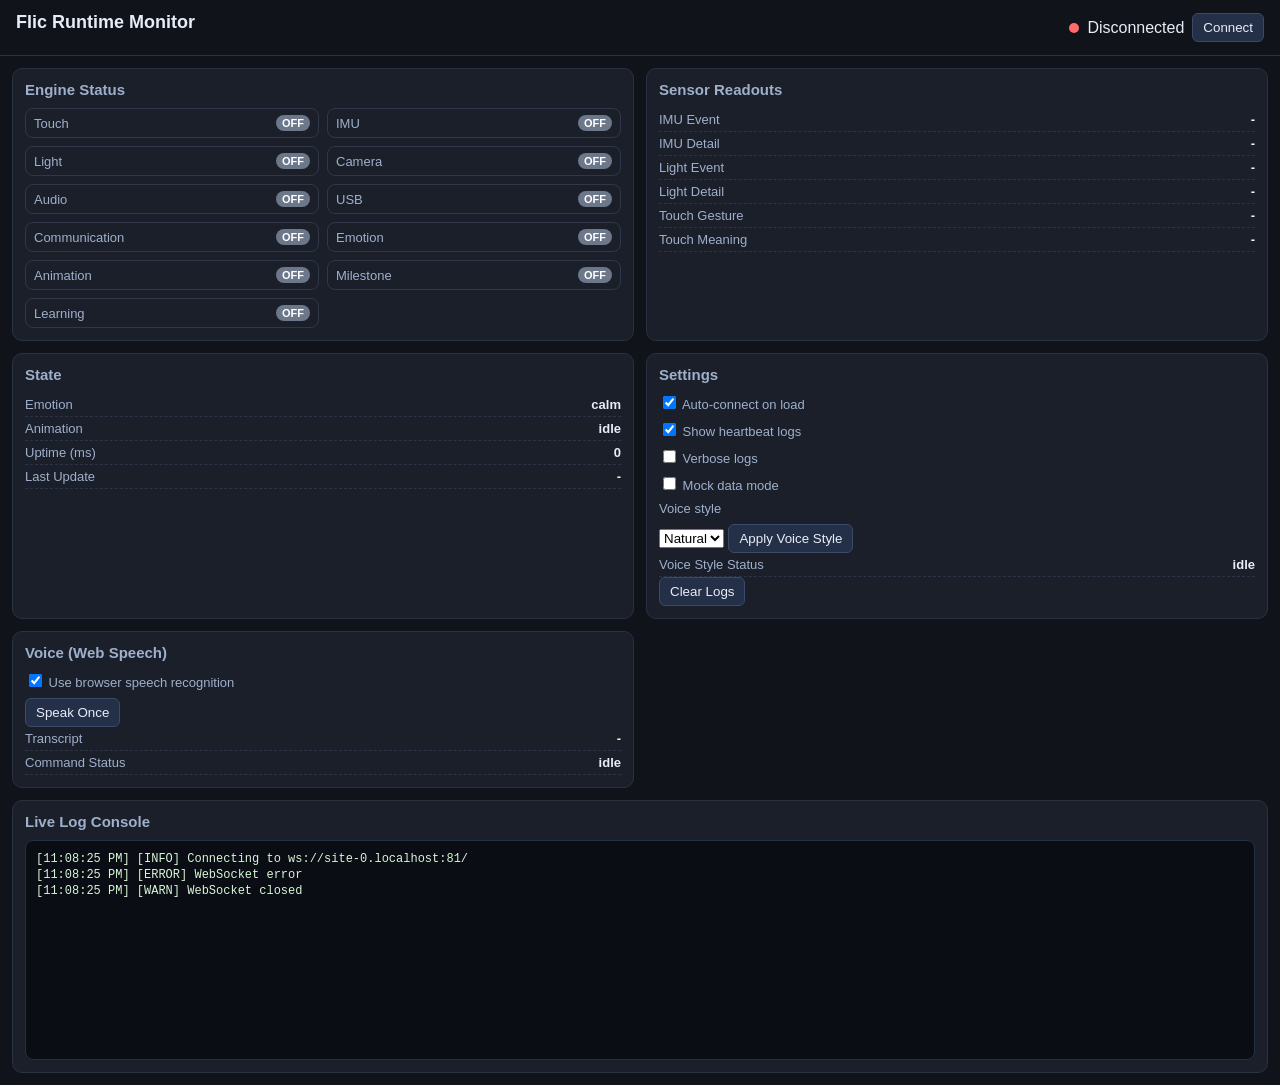
==== webui/index.html @ 97e425e0 "nightly update – local changes" ====
<!doctype html>
<html lang="en">
<head>
  <meta charset="utf-8" />
  <meta name="viewport" content="width=device-width, initial-scale=1" />
  <title>Flic WebUI</title>
  <link rel="stylesheet" href="./style.css" />
</head>
<body>
  <header class="topbar">
    <h1>Flic Runtime Monitor</h1>
    <div class="conn">
      <span id="connDot" class="dot off"></span>
      <span id="connText">Disconnected</span>
      <button id="btnConnect">Connect</button>
    </div>
  </header>

  <main class="grid">
    <section class="card">
      <h2>Engine Status</h2>
      <div id="engineStatus" class="status-grid">
        <div data-engine="touch" class="status">Touch <span class="badge off">OFF</span></div>
        <div data-engine="imu" class="status">IMU <span class="badge off">OFF</span></div>
        <div data-engine="light" class="status">Light <span class="badge off">OFF</span></div>
        <div data-engine="camera" class="status">Camera <span class="badge off">OFF</span></div>
        <div data-engine="audio" class="status">Audio <span class="badge off">OFF</span></div>
        <div data-engine="usb" class="status">USB <span class="badge off">OFF</span></div>
        <div data-engine="communication" class="status">Communication <span class="badge off">OFF</span></div>
        <div data-engine="emotion" class="status">Emotion <span class="badge off">OFF</span></div>
        <div data-engine="animation" class="status">Animation <span class="badge off">OFF</span></div>
        <div data-engine="milestone" class="status">Milestone <span class="badge off">OFF</span></div>
        <div data-engine="learning" class="status">Learning <span class="badge off">OFF</span></div>
      </div>
    </section>

    <section class="card">
      <h2>Sensor Readouts</h2>
      <div class="kv"><span>IMU Event</span><strong id="imuEvent">-</strong></div>
      <div class="kv"><span>IMU Detail</span><strong id="imuDetail">-</strong></div>
      <div class="kv"><span>Light Event</span><strong id="lightEvent">-</strong></div>
      <div class="kv"><span>Light Detail</span><strong id="lightDetail">-</strong></div>
      <div class="kv"><span>Touch Gesture</span><strong id="touchGesture">-</strong></div>
      <div class="kv"><span>Touch Meaning</span><strong id="touchMeaning">-</strong></div>
    </section>

    <section class="card">
      <h2>State</h2>
      <div class="kv"><span>Emotion</span><strong id="emotionState">calm</strong></div>
      <div class="kv"><span>Animation</span><strong id="animationState">idle</strong></div>
      <div class="kv"><span>Uptime (ms)</span><strong id="uptime">0</strong></div>
      <div class="kv"><span>Last Update</span><strong id="lastUpdate">-</strong></div>
    </section>

    <section class="card">
      <h2>Settings</h2>
      <label><input id="toggleAutoConnect" type="checkbox" checked /> Auto-connect on load</label>
      <label><input id="toggleHeartbeat" type="checkbox" checked /> Show heartbeat logs</label>
      <label><input id="toggleVerbose" type="checkbox" /> Verbose logs</label>
      <label><input id="toggleMock" type="checkbox" /> Mock data mode</label>
      <label for="voiceStyleSelect">Voice style</label>
      <select id="voiceStyleSelect">
        <option value="natural">Natural</option>
        <option value="bright">Bright</option>
        <option value="deep">Deep</option>
      </select>
      <button id="btnApplyVoiceStyle">Apply Voice Style</button>
      <div class="kv"><span>Voice Style Status</span><strong id="voiceStyleStatus">idle</strong></div>
      <button id="btnClearLogs">Clear Logs</button>
    </section>

    <section class="card">
      <h2>Voice (Web Speech)</h2>
      <label><input id="toggleUseBrowserSpeech" type="checkbox" checked /> Use browser speech recognition</label>
      <button id="btnSpeakOnce">Speak Once</button>
      <div class="kv"><span>Transcript</span><strong id="voiceTranscript">-</strong></div>
      <div class="kv"><span>Command Status</span><strong id="voiceCommandStatus">idle</strong></div>
    </section>

    <section class="card span-2">
      <h2>Live Log Console</h2>
      <pre id="logConsole" class="console"></pre>
    </section>
  </main>

  <script src="./app.js"></script>
</body>
</html>
---- webui/style.css ----
:root {
  --bg: #101319;
  --card: #1a1f29;
  --text: #e7edf8;
  --muted: #9fb0cc;
  --ok: #3ddc97;
  --warn: #ffcc66;
  --off: #6c778a;
  --accent: #61a8ff;
}

* { box-sizing: border-box; }
body {
  margin: 0;
  font-family: Inter, Segoe UI, Arial, sans-serif;
  background: var(--bg);
  color: var(--text);
}

.topbar {
  display: flex;
  justify-content: space-between;
  align-items: center;
  padding: 12px 16px;
  border-bottom: 1px solid #2a3140;
}

h1, h2 { margin: 0 0 10px 0; }
h1 { font-size: 18px; }
h2 { font-size: 15px; color: var(--muted); }

.conn { display: flex; align-items: center; gap: 8px; }
.dot {
  width: 10px;
  height: 10px;
  border-radius: 50%;
  display: inline-block;
}
.dot.on { background: var(--ok); }
.dot.off { background: #ff6b6b; }

button {
  background: #243047;
  color: var(--text);
  border: 1px solid #3a4a68;
  border-radius: 6px;
  padding: 6px 10px;
  cursor: pointer;
}
button:hover { background: #2f3e5b; }

.grid {
  display: grid;
  grid-template-columns: repeat(2, minmax(260px, 1fr));
  gap: 12px;
  padding: 12px;
}

.card {
  background: var(--card);
  border: 1px solid #2a3140;
  border-radius: 10px;
  padding: 12px;
}

.span-2 { grid-column: span 2; }

.status-grid {
  display: grid;
  grid-template-columns: repeat(2, minmax(120px, 1fr));
  gap: 8px;
}

.status {
  display: flex;
  justify-content: space-between;
  align-items: center;
  font-size: 13px;
  color: var(--muted);
  border: 1px solid #2f3748;
  border-radius: 8px;
  padding: 6px 8px;
}

.badge {
  font-size: 11px;
  border-radius: 10px;
  padding: 2px 6px;
  color: #000;
  font-weight: 600;
}
.badge.on { background: var(--ok); }
.badge.off { background: var(--off); color: #fff; }

.kv {
  display: flex;
  justify-content: space-between;
  gap: 12px;
  font-size: 13px;
  padding: 4px 0;
  border-bottom: 1px dashed #2b3448;
}
.kv span { color: var(--muted); }
.kv strong { color: var(--text); }

label {
  display: block;
  margin: 8px 0;
  color: var(--muted);
  font-size: 13px;
}

.console {
  margin: 0;
  min-height: 220px;
  max-height: 320px;
  overflow: auto;
  background: #0a0d13;
  color: #d7f5d7;
  border: 1px solid #263043;
  border-radius: 8px;
  padding: 10px;
  font-size: 12px;
  line-height: 1.35;
}
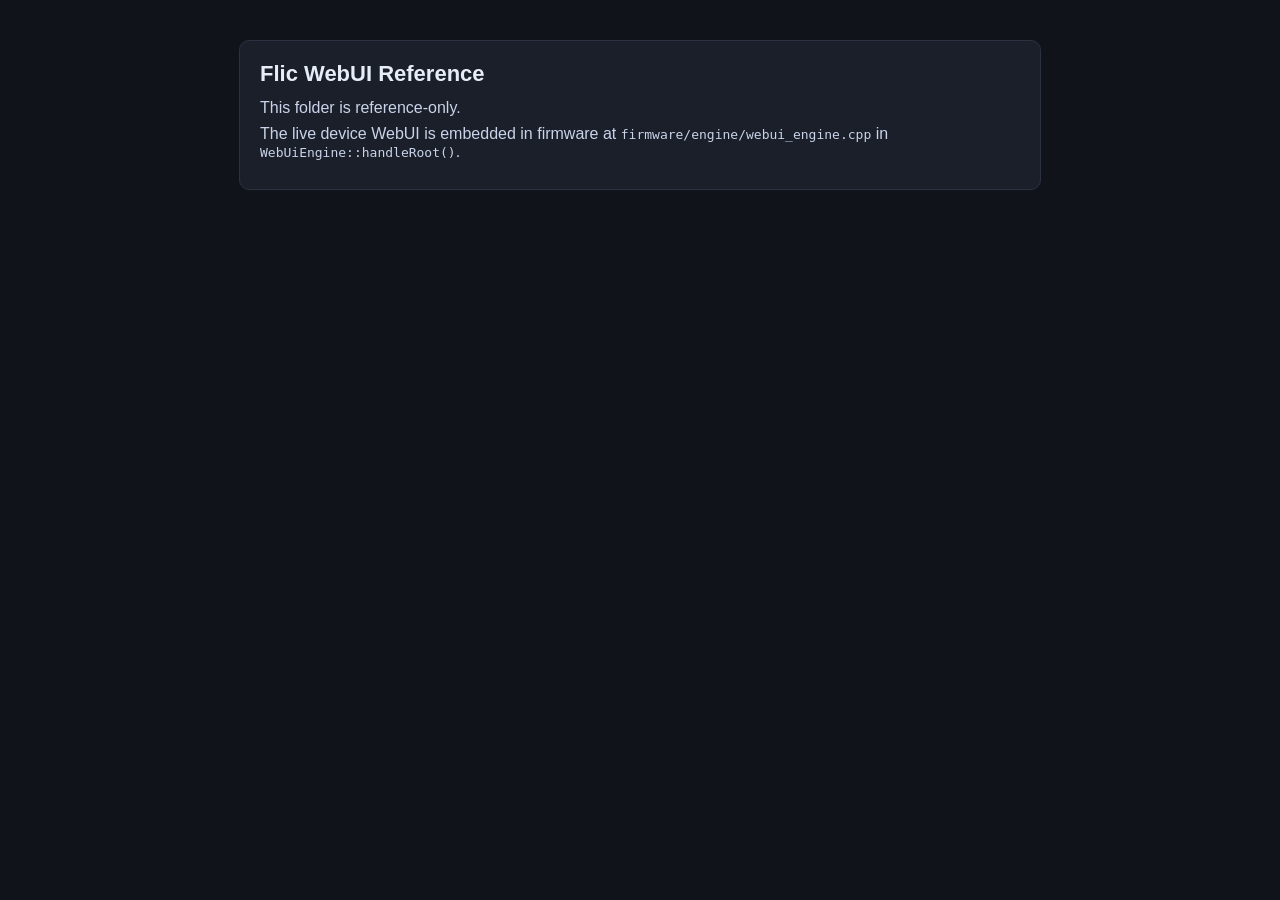
==== commit 74af448d: "focused repair pass: retire legacy STT, async TTS/animation, hygiene" ====
--- a/webui/index.html
+++ b/webui/index.html
@@ -3,86 +3,14 @@
 <head>
   <meta charset="utf-8" />
   <meta name="viewport" content="width=device-width, initial-scale=1" />
-  <title>Flic WebUI</title>
+  <title>Flic WebUI (Reference Only)</title>
   <link rel="stylesheet" href="./style.css" />
 </head>
 <body>
-  <header class="topbar">
-    <h1>Flic Runtime Monitor</h1>
-    <div class="conn">
-      <span id="connDot" class="dot off"></span>
-      <span id="connText">Disconnected</span>
-      <button id="btnConnect">Connect</button>
-    </div>
-  </header>
-
-  <main class="grid">
-    <section class="card">
-      <h2>Engine Status</h2>
-      <div id="engineStatus" class="status-grid">
-        <div data-engine="touch" class="status">Touch <span class="badge off">OFF</span></div>
-        <div data-engine="imu" class="status">IMU <span class="badge off">OFF</span></div>
-        <div data-engine="light" class="status">Light <span class="badge off">OFF</span></div>
-        <div data-engine="camera" class="status">Camera <span class="badge off">OFF</span></div>
-        <div data-engine="audio" class="status">Audio <span class="badge off">OFF</span></div>
-        <div data-engine="usb" class="status">USB <span class="badge off">OFF</span></div>
-        <div data-engine="communication" class="status">Communication <span class="badge off">OFF</span></div>
-        <div data-engine="emotion" class="status">Emotion <span class="badge off">OFF</span></div>
-        <div data-engine="animation" class="status">Animation <span class="badge off">OFF</span></div>
-        <div data-engine="milestone" class="status">Milestone <span class="badge off">OFF</span></div>
-        <div data-engine="learning" class="status">Learning <span class="badge off">OFF</span></div>
-      </div>
-    </section>
-
-    <section class="card">
-      <h2>Sensor Readouts</h2>
-      <div class="kv"><span>IMU Event</span><strong id="imuEvent">-</strong></div>
-      <div class="kv"><span>IMU Detail</span><strong id="imuDetail">-</strong></div>
-      <div class="kv"><span>Light Event</span><strong id="lightEvent">-</strong></div>
-      <div class="kv"><span>Light Detail</span><strong id="lightDetail">-</strong></div>
-      <div class="kv"><span>Touch Gesture</span><strong id="touchGesture">-</strong></div>
-      <div class="kv"><span>Touch Meaning</span><strong id="touchMeaning">-</strong></div>
-    </section>
-
-    <section class="card">
-      <h2>State</h2>
-      <div class="kv"><span>Emotion</span><strong id="emotionState">calm</strong></div>
-      <div class="kv"><span>Animation</span><strong id="animationState">idle</strong></div>
-      <div class="kv"><span>Uptime (ms)</span><strong id="uptime">0</strong></div>
-      <div class="kv"><span>Last Update</span><strong id="lastUpdate">-</strong></div>
-    </section>
-
-    <section class="card">
-      <h2>Settings</h2>
-      <label><input id="toggleAutoConnect" type="checkbox" checked /> Auto-connect on load</label>
-      <label><input id="toggleHeartbeat" type="checkbox" checked /> Show heartbeat logs</label>
-      <label><input id="toggleVerbose" type="checkbox" /> Verbose logs</label>
-      <label><input id="toggleMock" type="checkbox" /> Mock data mode</label>
-      <label for="voiceStyleSelect">Voice style</label>
-      <select id="voiceStyleSelect">
-        <option value="natural">Natural</option>
-        <option value="bright">Bright</option>
-        <option value="deep">Deep</option>
-      </select>
-      <button id="btnApplyVoiceStyle">Apply Voice Style</button>
-      <div class="kv"><span>Voice Style Status</span><strong id="voiceStyleStatus">idle</strong></div>
-      <button id="btnClearLogs">Clear Logs</button>
-    </section>
-
-    <section class="card">
-      <h2>Voice (Web Speech)</h2>
-      <label><input id="toggleUseBrowserSpeech" type="checkbox" checked /> Use browser speech recognition</label>
-      <button id="btnSpeakOnce">Speak Once</button>
-      <div class="kv"><span>Transcript</span><strong id="voiceTranscript">-</strong></div>
-      <div class="kv"><span>Command Status</span><strong id="voiceCommandStatus">idle</strong></div>
-    </section>
-
-    <section class="card span-2">
-      <h2>Live Log Console</h2>
-      <pre id="logConsole" class="console"></pre>
-    </section>
+  <main class="notice">
+    <h1>Flic WebUI Reference</h1>
+    <p>This folder is reference-only.</p>
+    <p>The live device WebUI is embedded in firmware at <code>firmware/engine/webui_engine.cpp</code> in <code>WebUiEngine::handleRoot()</code>.</p>
   </main>
-
-  <script src="./app.js"></script>
 </body>
 </html>
--- a/webui/style.css
+++ b/webui/style.css
@@ -1,125 +1,25 @@
-:root {
-  --bg: #101319;
-  --card: #1a1f29;
-  --text: #e7edf8;
-  --muted: #9fb0cc;
-  --ok: #3ddc97;
-  --warn: #ffcc66;
-  --off: #6c778a;
-  --accent: #61a8ff;
-}
-
-* { box-sizing: border-box; }
 body {
   margin: 0;
   font-family: Inter, Segoe UI, Arial, sans-serif;
-  background: var(--bg);
-  color: var(--text);
+  background: #101319;
+  color: #e7edf8;
 }
 
-.topbar {
-  display: flex;
-  justify-content: space-between;
-  align-items: center;
-  padding: 12px 16px;
-  border-bottom: 1px solid #2a3140;
+.notice {
+  max-width: 760px;
+  margin: 40px auto;
+  padding: 20px;
+  border-radius: 10px;
+  border: 1px solid #2a3140;
+  background: #1a1f29;
 }
 
-h1, h2 { margin: 0 0 10px 0; }
-h1 { font-size: 18px; }
-h2 { font-size: 15px; color: var(--muted); }
-
-.conn { display: flex; align-items: center; gap: 8px; }
-.dot {
-  width: 10px;
-  height: 10px;
-  border-radius: 50%;
-  display: inline-block;
-}
-.dot.on { background: var(--ok); }
-.dot.off { background: #ff6b6b; }
-
-button {
-  background: #243047;
-  color: var(--text);
-  border: 1px solid #3a4a68;
-  border-radius: 6px;
-  padding: 6px 10px;
-  cursor: pointer;
-}
-button:hover { background: #2f3e5b; }
-
-.grid {
-  display: grid;
-  grid-template-columns: repeat(2, minmax(260px, 1fr));
-  gap: 12px;
-  padding: 12px;
+h1 {
+  margin: 0 0 12px 0;
+  font-size: 22px;
 }
 
-.card {
-  background: var(--card);
-  border: 1px solid #2a3140;
-  border-radius: 10px;
-  padding: 12px;
+p {
+  margin: 8px 0;
+  color: #c9d4ea;
 }
-
-.span-2 { grid-column: span 2; }
-
-.status-grid {
-  display: grid;
-  grid-template-columns: repeat(2, minmax(120px, 1fr));
-  gap: 8px;
-}
-
-.status {
-  display: flex;
-  justify-content: space-between;
-  align-items: center;
-  font-size: 13px;
-  color: var(--muted);
-  border: 1px solid #2f3748;
-  border-radius: 8px;
-  padding: 6px 8px;
-}
-
-.badge {
-  font-size: 11px;
-  border-radius: 10px;
-  padding: 2px 6px;
-  color: #000;
-  font-weight: 600;
-}
-.badge.on { background: var(--ok); }
-.badge.off { background: var(--off); color: #fff; }
-
-.kv {
-  display: flex;
-  justify-content: space-between;
-  gap: 12px;
-  font-size: 13px;
-  padding: 4px 0;
-  border-bottom: 1px dashed #2b3448;
-}
-.kv span { color: var(--muted); }
-.kv strong { color: var(--text); }
-
-label {
-  display: block;
-  margin: 8px 0;
-  color: var(--muted);
-  font-size: 13px;
-}
-
-.console {
-  margin: 0;
-  min-height: 220px;
-  max-height: 320px;
-  overflow: auto;
-  background: #0a0d13;
-  color: #d7f5d7;
-  border: 1px solid #263043;
-  border-radius: 8px;
-  padding: 10px;
-  font-size: 12px;
-  line-height: 1.35;
-}
